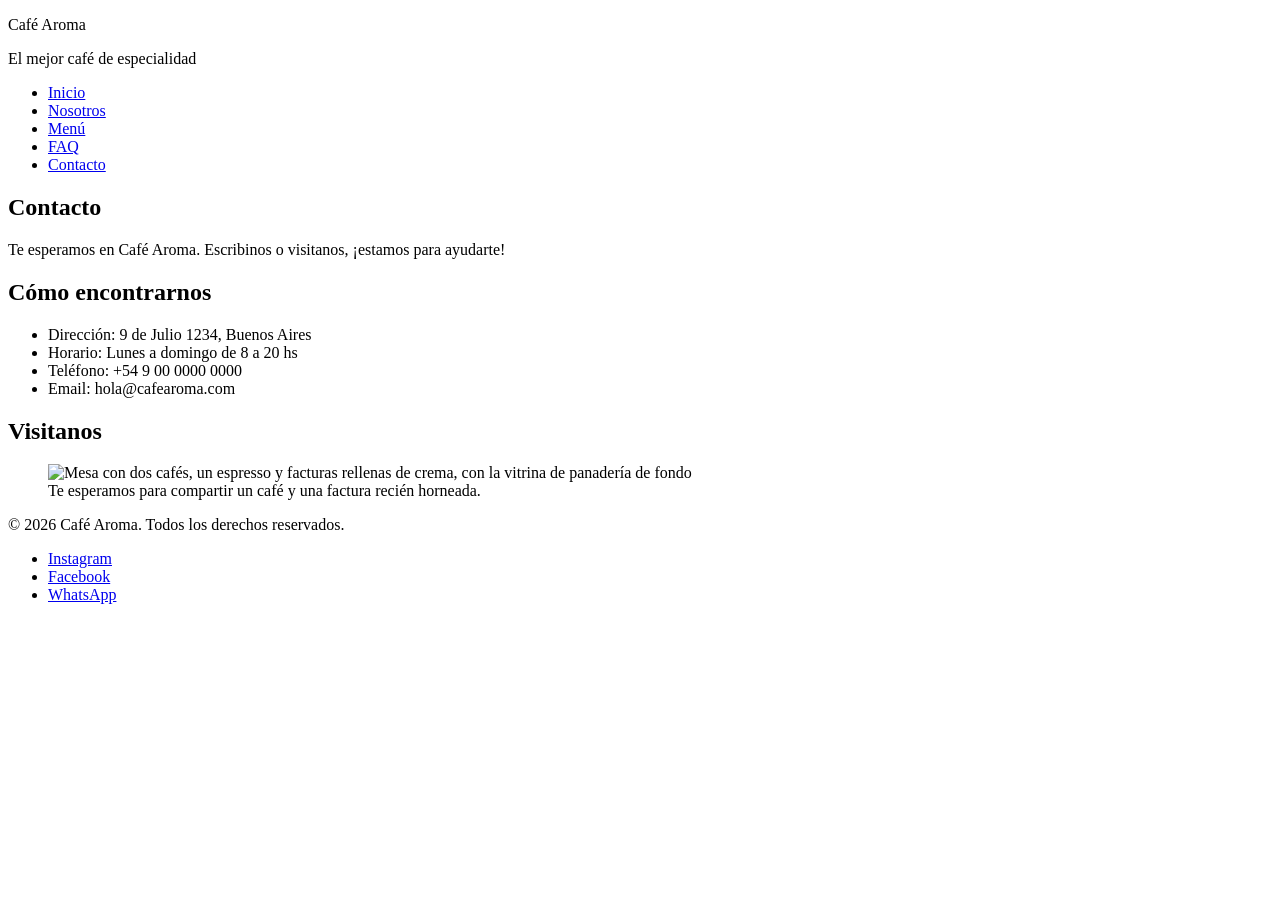
==== pages/contacto.html @ cf079caa "Estructura base del sitio: index + 4 paginas secundarias" ====
<!DOCTYPE html>
<html lang="es">
<head>
    <meta charset="UTF-8">
    <meta name="viewport" content="width=device-width, initial-scale=1.0">
    <title>Café Aroma - Contacto</title>
</head>
<body>
    <header>
        <p>Café Aroma</p>
        <p>El mejor café de especialidad</p>
        <nav>
            <ul>
                <li><a href="../index.html">Inicio</a></li>
                <li><a href="nosotros.html">Nosotros</a></li>
                <li><a href="menu.html">Menú</a></li>
                <li><a href="faq.html">FAQ</a></li>
                <li><a href="contacto.html">Contacto</a></li>
            </ul>
        </nav>
    </header>

    <main>
         <section>
        <h1>Contacto</h1>
        <p>Te esperamos en Café Aroma. Escribinos o visitanos, ¡estamos para ayudarte!</p>
    </section>

    <section>
        <h2>Cómo encontrarnos</h2>
        <ul>
            <li>Dirección: 9 de Julio 1234, Buenos Aires</li>
            <li>Horario: Lunes a domingo de 8 a 20 hs</li>
            <li>Teléfono: +54 9 00 0000 0000</li>
            <li>Email: hola@cafearoma.com</li>
        </ul>
    </section>

    <section>
        <h2>Visitanos</h2>
        <figure>
            <img src="https://i.pinimg.com/736x/f0/2b/bf/f02bbf8d71233e697aecb14e570802d5.jpg" alt="Mesa con dos cafés, un espresso y facturas rellenas de crema, con la vitrina de panadería de fondo">
            <figcaption>Te esperamos para compartir un café y una factura recién horneada.</figcaption>
        </figure>
    </section>

    </main>

    <footer>
        <p>&copy; 2026 Café Aroma. Todos los derechos reservados.</p>
        <nav>
            <ul>
                <li><a href="https://instagram.com" target="_blank" rel="noopener noreferrer">Instagram</a></li>
                <li><a href="https://facebook.com" target="_blank" rel="noopener noreferrer">Facebook</a></li>
                <li><a href="https://wa.me/5490000000000" target="_blank" rel="noopener noreferrer">WhatsApp</a></li>
            </ul>
        </nav>
    </footer>
</body>
</html>
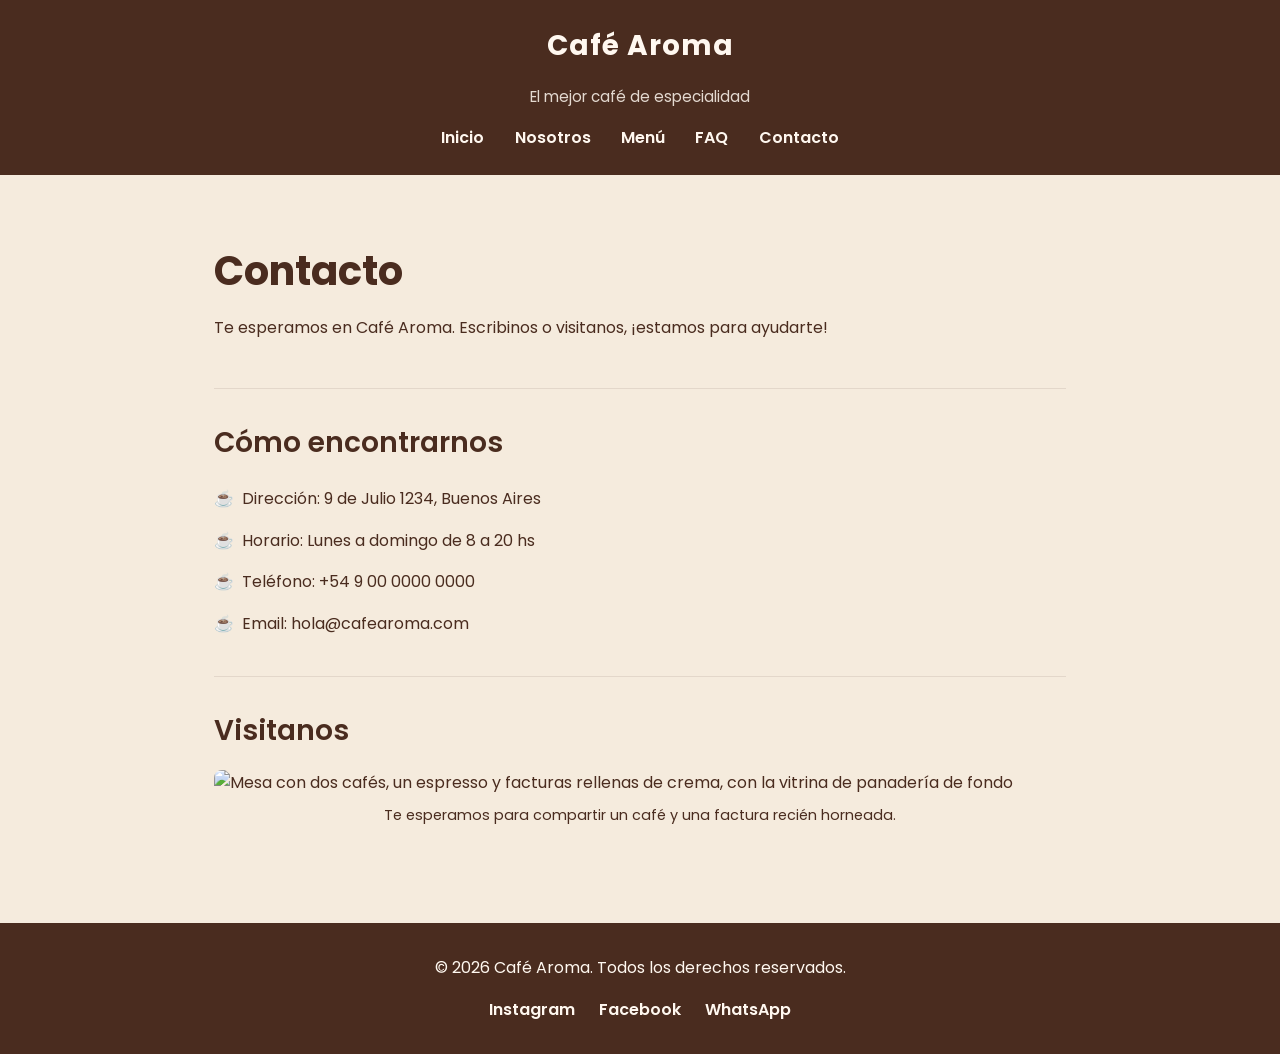
==== commit fa21684e: "Pre-entrega 3: estilizacion visual con CSS, paleta de colores y tipografia Poppins" ====
--- a/pages/contacto.html
+++ b/pages/contacto.html
@@ -4,12 +4,16 @@
     <meta charset="UTF-8">
     <meta name="viewport" content="width=device-width, initial-scale=1.0">
     <title>Café Aroma - Contacto</title>
+    <link rel="preconnect" href="https://fonts.googleapis.com">
+    <link rel="preconnect" href="https://fonts.gstatic.com" crossorigin>
+    <link href="https://fonts.googleapis.com/css2?family=Poppins:wght@400;600;700&display=swap" rel="stylesheet">
+    <link rel="stylesheet" href="../styles/styles.css">
 </head>
 <body>
-    <header>
-        <p>Café Aroma</p>
-        <p>El mejor café de especialidad</p>
-        <nav>
+    <header class="site-header">
+        <p class="brand">Café Aroma</p>
+        <p class="tagline">El mejor café de especialidad</p>
+        <nav class="main-nav">
             <ul>
                 <li><a href="../index.html">Inicio</a></li>
                 <li><a href="nosotros.html">Nosotros</a></li>
@@ -21,34 +25,33 @@
     </header>
 
     <main>
-         <section>
-        <h1>Contacto</h1>
-        <p>Te esperamos en Café Aroma. Escribinos o visitanos, ¡estamos para ayudarte!</p>
-    </section>
+        <section class="section">
+            <h1>Contacto</h1>
+            <p>Te esperamos en Café Aroma. Escribinos o visitanos, ¡estamos para ayudarte!</p>
+        </section>
 
-    <section>
-        <h2>Cómo encontrarnos</h2>
-        <ul>
-            <li>Dirección: 9 de Julio 1234, Buenos Aires</li>
-            <li>Horario: Lunes a domingo de 8 a 20 hs</li>
-            <li>Teléfono: +54 9 00 0000 0000</li>
-            <li>Email: hola@cafearoma.com</li>
-        </ul>
-    </section>
+        <section class="section">
+            <h2>Cómo encontrarnos</h2>
+            <ul class="info-list">
+                <li>Dirección: 9 de Julio 1234, Buenos Aires</li>
+                <li>Horario: Lunes a domingo de 8 a 20 hs</li>
+                <li>Teléfono: +54 9 00 0000 0000</li>
+                <li>Email: hola@cafearoma.com</li>
+            </ul>
+        </section>
 
-    <section>
-        <h2>Visitanos</h2>
-        <figure>
-            <img src="https://i.pinimg.com/736x/f0/2b/bf/f02bbf8d71233e697aecb14e570802d5.jpg" alt="Mesa con dos cafés, un espresso y facturas rellenas de crema, con la vitrina de panadería de fondo">
-            <figcaption>Te esperamos para compartir un café y una factura recién horneada.</figcaption>
-        </figure>
-    </section>
-
+        <section class="section">
+            <h2>Visitanos</h2>
+            <figure class="feature-figure">
+                <img class="feature-img" src="https://i.pinimg.com/736x/f0/2b/bf/f02bbf8d71233e697aecb14e570802d5.jpg" alt="Mesa con dos cafés, un espresso y facturas rellenas de crema, con la vitrina de panadería de fondo">
+                <figcaption>Te esperamos para compartir un café y una factura recién horneada.</figcaption>
+            </figure>
+        </section>
     </main>
 
-    <footer>
+    <footer class="site-footer">
         <p>&copy; 2026 Café Aroma. Todos los derechos reservados.</p>
-        <nav>
+        <nav class="social-nav">
             <ul>
                 <li><a href="https://instagram.com" target="_blank" rel="noopener noreferrer">Instagram</a></li>
                 <li><a href="https://facebook.com" target="_blank" rel="noopener noreferrer">Facebook</a></li>
--- a/styles/styles.css
+++ b/styles/styles.css
@@ -0,0 +1,222 @@
+/* ============================================
+   Café Aroma - Hoja de estilos
+   ============================================ */
+
+/* ============================================
+   1. Variables - Paleta de colores y tipografía
+   ============================================ */
+:root {
+    --color-primario: #4A2C1F;     /* marrón café oscuro */
+    --color-secundario: #F5EBDD;   /* crema */
+    --color-acento: #C98A3F;       /* mostaza / caramelo */
+    --color-texto-claro: #FFF8F0;
+    --fuente-principal: 'Poppins', sans-serif;
+}
+
+/* ============================================
+   2. Reset y estilos base
+   ============================================ */
+* {
+    box-sizing: border-box;
+    margin: 0;
+    padding: 0;
+}
+
+body {
+    font-family: var(--fuente-principal);
+    background-color: var(--color-secundario);
+    color: var(--color-primario);
+    line-height: 1.6;
+}
+
+a {
+    text-decoration: none;
+    color: inherit;
+}
+
+img {
+    max-width: 100%;
+    display: block;
+}
+
+/* ============================================
+   3. Tipografía - jerarquía de títulos y texto
+   ============================================ */
+h1,
+h2,
+h3 {
+    font-family: var(--fuente-principal);
+    color: var(--color-primario);
+    margin-bottom: 0.75rem;
+}
+
+h1 {
+    font-size: 2.5rem;
+    font-weight: 700;
+}
+
+h2 {
+    font-size: 1.75rem;
+    font-weight: 600;
+}
+
+h3 {
+    font-size: 1.25rem;
+    font-weight: 600;
+}
+
+p {
+    font-size: 1rem;
+    font-weight: 400;
+    margin-bottom: 1rem;
+}
+
+/* ============================================
+   4. Header
+   ============================================ */
+.site-header {
+    background-color: var(--color-primario);
+    color: var(--color-texto-claro);
+    padding: 1.5rem 2rem;
+    text-align: center;
+}
+
+.brand {
+    font-size: 1.75rem;
+    font-weight: 700;
+    letter-spacing: 1px;
+    color: var(--color-texto-claro);
+}
+
+.tagline {
+    font-size: 0.95rem;
+    font-weight: 400;
+    color: var(--color-texto-claro);
+    opacity: 0.85;
+    margin-bottom: 1rem;
+}
+
+.main-nav ul {
+    list-style: none;
+    display: flex;
+    justify-content: center;
+    flex-wrap: wrap;
+    gap: 1.5rem;
+}
+
+.main-nav a {
+    font-weight: 600;
+    color: var(--color-texto-claro);
+    padding: 0.4rem 0.2rem;
+    border-bottom: 2px solid transparent;
+    transition: border-color 0.2s ease, color 0.2s ease;
+}
+
+.main-nav a:hover {
+    color: var(--color-acento);
+    border-bottom-color: var(--color-acento);
+}
+
+/* ============================================
+   5. Main y secciones de contenido
+   ============================================ */
+main {
+    max-width: 900px;
+    margin: 0 auto;
+    padding: 2rem 1.5rem;
+}
+
+.section {
+    padding: 2rem 0;
+    border-bottom: 1px solid rgba(74, 44, 31, 0.1);
+}
+
+.section:last-child {
+    border-bottom: none;
+}
+
+/* Sección destacada con imagen de fondo (fondo personalizado tipo imagen) */
+.hero {
+    background-image: linear-gradient(rgba(74, 44, 31, 0.65), rgba(74, 44, 31, 0.65)),
+        url("https://i.pinimg.com/736x/0b/10/98/0b1098e34563a3152beab57d7ac66bd0.jpg");
+    background-size: cover;
+    background-position: center;
+    padding: 4rem 2rem;
+    text-align: center;
+    border-radius: 8px;
+    border-bottom: none;
+}
+
+.hero h1,
+.hero p {
+    color: var(--color-texto-claro);
+}
+
+/* Listas de destacados / servicios */
+.info-list {
+    list-style: none;
+    padding-left: 0;
+}
+
+.info-list li {
+    padding: 0.5rem 0 0.5rem 1.75rem;
+    position: relative;
+}
+
+.info-list li::before {
+    content: "☕";
+    position: absolute;
+    left: 0;
+}
+
+/* Imagen destacada dentro de figure */
+.feature-figure {
+    margin-top: 1rem;
+}
+
+.feature-img {
+    width: 100%;
+    border-radius: 8px;
+}
+
+.feature-figure figcaption {
+    font-size: 0.9rem;
+    font-weight: 400;
+    color: var(--color-primario);
+    margin-top: 0.5rem;
+    text-align: center;
+}
+
+/* Preguntas frecuentes */
+.faq-item {
+    margin-bottom: 1.5rem;
+}
+
+/* ============================================
+   6. Footer
+   ============================================ */
+.site-footer {
+    background-color: var(--color-primario);
+    color: var(--color-texto-claro);
+    text-align: center;
+    padding: 2rem 1rem;
+    margin-top: 2rem;
+}
+
+.social-nav ul {
+    list-style: none;
+    display: flex;
+    justify-content: center;
+    gap: 1.5rem;
+    margin-top: 0.75rem;
+}
+
+.social-nav a {
+    font-weight: 600;
+    color: var(--color-texto-claro);
+}
+
+.social-nav a:hover {
+    color: var(--color-acento);
+    text-decoration: underline;
+}
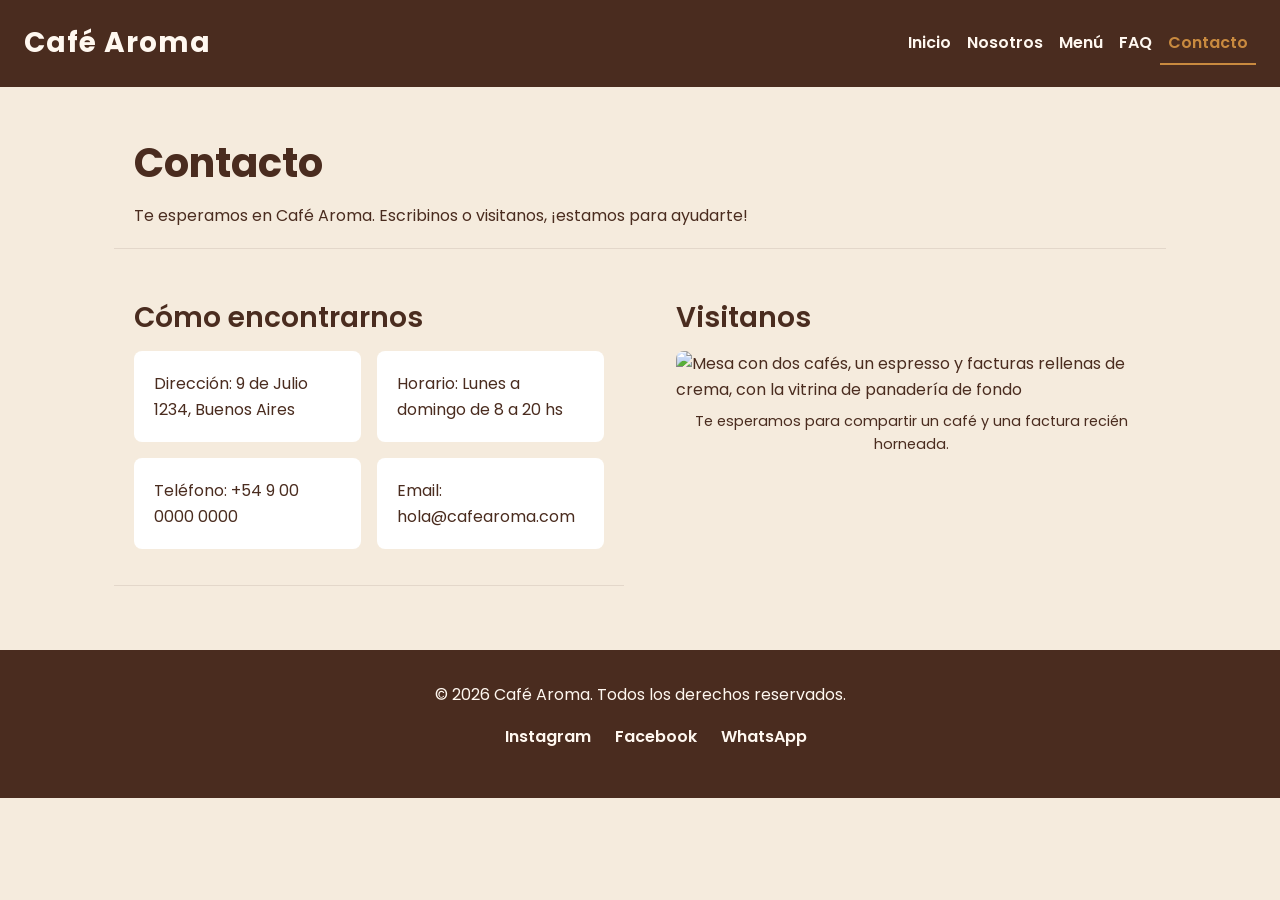
==== commit 3552fd14: "Pre-entregas 4, 5 y 6: Flexbox, CSS Grid, responsive e integracion de Bootstrap - Flexbox y box mode" ====
--- a/pages/contacto.html
+++ b/pages/contacto.html
@@ -7,30 +7,42 @@
     <link rel="preconnect" href="https://fonts.googleapis.com">
     <link rel="preconnect" href="https://fonts.gstatic.com" crossorigin>
     <link href="https://fonts.googleapis.com/css2?family=Poppins:wght@400;600;700&display=swap" rel="stylesheet">
+    <link href="https://cdn.jsdelivr.net/npm/bootstrap@5.3.3/dist/css/bootstrap.min.css" rel="stylesheet">
     <link rel="stylesheet" href="../styles/styles.css">
 </head>
 <body>
-    <header class="site-header">
-        <p class="brand">Café Aroma</p>
-        <p class="tagline">El mejor café de especialidad</p>
-        <nav class="main-nav">
-            <ul>
-                <li><a href="../index.html">Inicio</a></li>
-                <li><a href="nosotros.html">Nosotros</a></li>
-                <li><a href="menu.html">Menú</a></li>
-                <li><a href="faq.html">FAQ</a></li>
-                <li><a href="contacto.html">Contacto</a></li>
-            </ul>
+    <header>
+        <nav class="navbar navbar-expand-lg navbar-cafe" data-bs-theme="dark">
+            <div class="container-fluid px-4">
+                <a class="navbar-brand" href="../index.html">Café Aroma</a>
+
+                <button class="navbar-toggler" type="button"
+                        data-bs-toggle="collapse" data-bs-target="#menuPrincipal"
+                        aria-controls="menuPrincipal" aria-expanded="false"
+                        aria-label="Abrir menú">
+                    <span class="navbar-toggler-icon"></span>
+                </button>
+
+                <div class="collapse navbar-collapse" id="menuPrincipal">
+                    <ul class="navbar-nav ms-auto">
+                        <li class="nav-item"><a class="nav-link" href="../index.html">Inicio</a></li>
+                        <li class="nav-item"><a class="nav-link" href="nosotros.html">Nosotros</a></li>
+                        <li class="nav-item"><a class="nav-link" href="menu.html">Menú</a></li>
+                        <li class="nav-item"><a class="nav-link" href="faq.html">FAQ</a></li>
+                        <li class="nav-item"><a class="nav-link active" aria-current="page" href="contacto.html">Contacto</a></li>
+                    </ul>
+                </div>
+            </div>
         </nav>
     </header>
 
-    <main>
-        <section class="section">
+    <main class="grid-contacto">
+        <section class="section intro">
             <h1>Contacto</h1>
             <p>Te esperamos en Café Aroma. Escribinos o visitanos, ¡estamos para ayudarte!</p>
         </section>
 
-        <section class="section">
+        <section class="section info">
             <h2>Cómo encontrarnos</h2>
             <ul class="info-list">
                 <li>Dirección: 9 de Julio 1234, Buenos Aires</li>
@@ -40,7 +52,7 @@
             </ul>
         </section>
 
-        <section class="section">
+        <section class="section visita">
             <h2>Visitanos</h2>
             <figure class="feature-figure">
                 <img class="feature-img" src="https://i.pinimg.com/736x/f0/2b/bf/f02bbf8d71233e697aecb14e570802d5.jpg" alt="Mesa con dos cafés, un espresso y facturas rellenas de crema, con la vitrina de panadería de fondo">
@@ -59,5 +71,6 @@
             </ul>
         </nav>
     </footer>
+    <script src="https://cdn.jsdelivr.net/npm/bootstrap@5.3.3/dist/js/bootstrap.bundle.min.js"></script>
 </body>
 </html>
--- a/styles/styles.css
+++ b/styles/styles.css
@@ -3,7 +3,16 @@
    ============================================ */
 
 /* ============================================
-   1. Variables - Paleta de colores y tipografía
+   1. Reset global (siempre primero)
+   ============================================ */
+* {
+    margin: 0;
+    padding: 0;
+    box-sizing: border-box; /* el padding no agranda el ancho calculado */
+}
+
+/* ============================================
+   2. Variables - Paleta de colores y tipografía
    ============================================ */
 :root {
     --color-primario: #4A2C1F;     /* marrón café oscuro */
@@ -14,14 +23,8 @@
 }
 
 /* ============================================
-   2. Reset y estilos base
-   ============================================ */
-* {
-    box-sizing: border-box;
-    margin: 0;
-    padding: 0;
-}
-
+   Estilos base
+   ============================================ */
 body {
     font-family: var(--fuente-principal);
     background-color: var(--color-secundario);
@@ -74,47 +77,65 @@
 /* ============================================
    4. Header
    ============================================ */
-.site-header {
+/* El header es el contenedor flex (el PADRE): sus hijos directos
+   son el logo (.brand) y la navegación (.main-nav) */
+
+/* Navbar de Bootstrap con la paleta propia */
+.navbar.navbar-cafe {
     background-color: var(--color-primario);
-    color: var(--color-texto-claro);
-    padding: 1.5rem 2rem;
-    text-align: center;
-}
-
-.brand {
+    padding: 1rem 0;
+    --bs-navbar-color: var(--color-texto-claro);
+    --bs-navbar-hover-color: var(--color-acento);
+    --bs-navbar-active-color: var(--color-acento);
+    --bs-navbar-brand-color: var(--color-texto-claro);
+    --bs-navbar-brand-hover-color: var(--color-acento);
+}
+
+.navbar-cafe .navbar-brand {
     font-size: 1.75rem;
     font-weight: 700;
     letter-spacing: 1px;
-    color: var(--color-texto-claro);
-}
-
-.tagline {
-    font-size: 0.95rem;
-    font-weight: 400;
-    color: var(--color-texto-claro);
-    opacity: 0.85;
-    margin-bottom: 1rem;
-}
-
-.main-nav ul {
-    list-style: none;
-    display: flex;
-    justify-content: center;
-    flex-wrap: wrap;
-    gap: 1.5rem;
-}
-
-.main-nav a {
+}
+
+.navbar-cafe .nav-link {
     font-weight: 600;
-    color: var(--color-texto-claro);
-    padding: 0.4rem 0.2rem;
     border-bottom: 2px solid transparent;
-    transition: border-color 0.2s ease, color 0.2s ease;
-}
-
-.main-nav a:hover {
+    transition: color 0.2s ease, border-color 0.2s ease, transform 0.15s ease;
+}
+
+.navbar-cafe .nav-link:hover,
+.navbar-cafe .nav-link:focus {
     color: var(--color-acento);
     border-bottom-color: var(--color-acento);
+}
+
+.navbar-cafe .nav-link:active {
+    transform: scale(0.96);
+}
+
+/* Página actual: queda marcada con el subrayado mostaza */
+.navbar-cafe .nav-link.active {
+    border-bottom-color: var(--color-acento);
+}
+
+.navbar-cafe .navbar-brand {
+    transition: color 0.2s ease, transform 0.15s ease;
+}
+
+.navbar-cafe .navbar-brand:active {
+    transform: scale(0.97);
+}
+
+.navbar-cafe .navbar-toggler {
+    transition: box-shadow 0.2s ease, border-color 0.2s ease;
+}
+
+.navbar-cafe .navbar-toggler:hover {
+    border-color: var(--color-acento);
+}
+
+.navbar-cafe .navbar-toggler:focus {
+    box-shadow: 0 0 0 0.2rem rgba(201, 138, 63, 0.5);
 }
 
 /* ============================================
@@ -124,16 +145,39 @@
     max-width: 900px;
     margin: 0 auto;
     padding: 2rem 1.5rem;
+    display: flex;
+    flex-direction: column;
+    gap: 2rem;
+}
+    .grid-home {
+    display: grid;
+    grid-template-columns: 1fr;
+    grid-template-areas:
+        "hero"
+        "sobre"
+        "destacados"
+        "local"
+        "galeria";
+    gap: 2rem;
 }
 
 .section {
-    padding: 2rem 0;
+    padding: 1.25rem;
     border-bottom: 1px solid rgba(74, 44, 31, 0.1);
+    display: flex;
+    flex-direction: column;
+    gap: 1rem;
 }
 
 .section:last-child {
     border-bottom: none;
-}
+} 
+    .section h1,
+    .section h2,
+    .section p {
+        margin-bottom: 0;
+}
+
 
 /* Sección destacada con imagen de fondo (fondo personalizado tipo imagen) */
 .hero {
@@ -145,33 +189,82 @@
     text-align: center;
     border-radius: 8px;
     border-bottom: none;
+    display: flex;
+    flex-direction: column;
+    align-items: center;
+    gap: 1rem;
+    grid-area: hero;
+
+}
+
+.sobre {
+    grid-area: sobre;
+}
+
+.destacados {
+    grid-area: destacados;
+}
+
+.local {
+    grid-area: local;
+}
+
+.galeria {
+    grid-area: galeria;
+}
+
+/* Carousel de Bootstrap con la paleta propia */
+.galeria .carousel {
+    border-radius: 8px;
+    overflow: hidden;
+}
+
+.galeria .carousel-item img {
+    height: 260px;
+    object-fit: cover; /* recorta sin deformar, así todas las fotos miden lo mismo */
+}
+
+.galeria .carousel-caption {
+    background-color: rgba(74, 44, 31, 0.75);
+    color: var(--color-texto-claro);
+    border-radius: 8px;
+    padding: 0.5rem 1rem;
+    left: 15%;
+    right: 15%;
+    bottom: 1.5rem;
+}
+
+.galeria .carousel-indicators [data-bs-target] {
+    background-color: var(--color-acento);
 }
 
 .hero h1,
 .hero p {
     color: var(--color-texto-claro);
+    margin-bottom: 0;
 }
 
 /* Listas de destacados / servicios */
 .info-list {
     list-style: none;
     padding-left: 0;
+    display: flex;
+    flex-wrap: wrap;
+    gap: 1rem;
 }
 
 .info-list li {
-    padding: 0.5rem 0 0.5rem 1.75rem;
-    position: relative;
-}
-
-.info-list li::before {
-    content: "☕";
-    position: absolute;
-    left: 0;
+  flex: 1 1 200px;
+  padding: 1.25rem;
+  background-color: #fff;
+  border-radius: 8px;
 }
 
 /* Imagen destacada dentro de figure */
 .feature-figure {
-    margin-top: 1rem;
+    display: flex;
+    flex-direction: column;
+    gap: 0.5rem;
 }
 
 .feature-img {
@@ -183,13 +276,27 @@
     font-size: 0.9rem;
     font-weight: 400;
     color: var(--color-primario);
-    margin-top: 0.5rem;
     text-align: center;
 }
 
-/* Preguntas frecuentes */
-.faq-item {
-    margin-bottom: 1.5rem;
+/* Accordion de Bootstrap con la paleta propia */
+.accordion {
+    --bs-accordion-bg: #fff;
+    --bs-accordion-color: var(--color-primario);
+    --bs-accordion-btn-color: var(--color-primario);
+    --bs-accordion-active-color: var(--color-texto-claro);
+    --bs-accordion-active-bg: var(--color-primario);
+    --bs-accordion-border-color: rgba(74, 44, 31, 0.15);
+    --bs-accordion-btn-focus-box-shadow: 0 0 0 0.25rem rgba(201, 138, 63, 0.4);
+}
+
+.accordion-button {
+    font-weight: 600;
+}
+
+/* La flechita del botón abierto pasa a blanco para verse sobre el marrón */
+.accordion-button:not(.collapsed)::after {
+    filter: brightness(0) invert(1);
 }
 
 /* ============================================
@@ -212,11 +319,135 @@
 }
 
 .social-nav a {
+    display: inline-block; /* necesario para que transform funcione en el :active */
     font-weight: 600;
     color: var(--color-texto-claro);
-}
-
-.social-nav a:hover {
+    transition: color 0.2s ease, transform 0.15s ease;
+}
+
+.social-nav a:hover,
+.social-nav a:focus {
     color: var(--color-acento);
     text-decoration: underline;
 }
+
+.social-nav a:active {
+    transform: scale(0.94);
+}
+
+/* ============================================
+   Estados interactivos (:hover, :focus, :active)
+   ============================================ */
+
+/* Tarjetas de las listas: se elevan al pasar el mouse */
+.info-list li {
+    transition: transform 0.2s ease, box-shadow 0.2s ease;
+}
+
+.info-list li:hover,
+.info-list li:focus-within {
+    transform: translateY(-4px);
+    box-shadow: 0 6px 16px rgba(74, 44, 31, 0.18);
+}
+
+.info-list li:active {
+    transform: translateY(-1px);
+    box-shadow: 0 2px 6px rgba(74, 44, 31, 0.18);
+}
+
+/* Galería: flechas del carousel */
+.galeria .carousel-control-prev,
+.galeria .carousel-control-next {
+    transition: opacity 0.2s ease, background-color 0.2s ease;
+}
+
+.galeria .carousel-control-prev:hover,
+.galeria .carousel-control-next:hover,
+.galeria .carousel-control-prev:focus,
+.galeria .carousel-control-next:focus {
+    background-color: rgba(74, 44, 31, 0.45);
+    opacity: 1;
+}
+
+.galeria .carousel-control-prev:active,
+.galeria .carousel-control-next:active {
+    background-color: rgba(74, 44, 31, 0.65);
+}
+
+/* Galería: puntitos indicadores */
+.galeria .carousel-indicators [data-bs-target] {
+    transition: opacity 0.2s ease, transform 0.2s ease;
+}
+
+.galeria .carousel-indicators [data-bs-target]:hover,
+.galeria .carousel-indicators [data-bs-target]:focus {
+    opacity: 1;
+    transform: scale(1.3);
+}
+
+/* Accordion: la pregunta cerrada se tiñe de crema al pasar el mouse */
+.accordion-button {
+    transition: background-color 0.2s ease, color 0.2s ease, box-shadow 0.2s ease;
+}
+
+.accordion-button.collapsed:hover {
+    background-color: var(--color-secundario);
+}
+
+.accordion-button:active {
+    filter: brightness(0.95);
+}
+
+/* ============================================
+   7. Contacto - Grid (mobile)
+   ============================================ */
+.grid-contacto {
+    display: grid;
+    grid-template-columns: 1fr;
+    grid-template-areas:
+        "intro"
+        "info"
+        "visita";
+    gap: 2rem;
+}
+
+.intro {
+    grid-area: intro;
+}
+
+.info {
+    grid-area: info;
+}
+
+.visita {
+    grid-area: visita;
+}
+
+/* ============================================
+   8. Escritorio (>= 1024px)
+   ============================================ */
+@media (min-width: 1024px) {
+    main {
+        max-width: 1100px;
+    }
+
+    .grid-home {
+        grid-template-columns: 1fr 1fr;
+        grid-template-areas:
+            "hero hero"
+            "sobre destacados"
+            "local local"
+            "galeria galeria";
+    }
+
+    .galeria .carousel-item img {
+        height: 420px;
+    }
+
+    .grid-contacto {
+        grid-template-columns: 1fr 1fr;
+        grid-template-areas:
+            "intro intro"
+            "info visita";
+    }
+}
